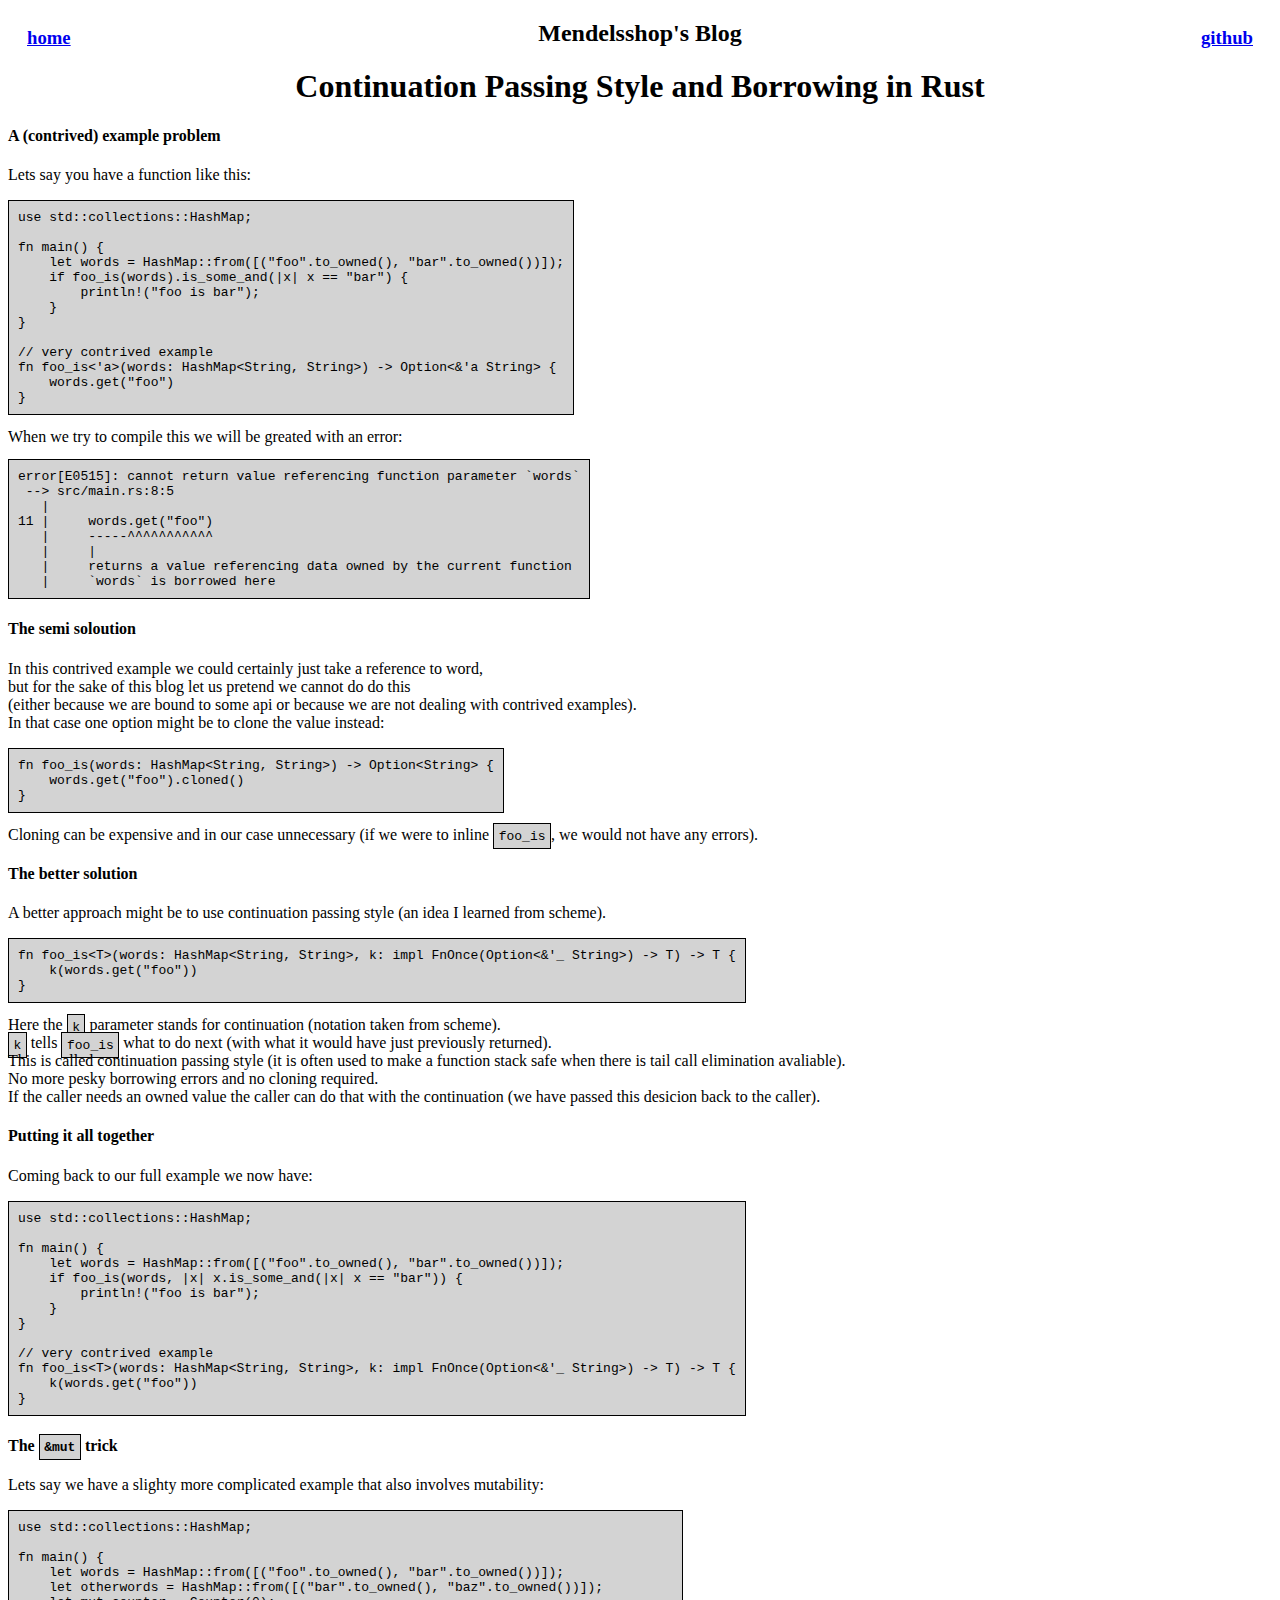
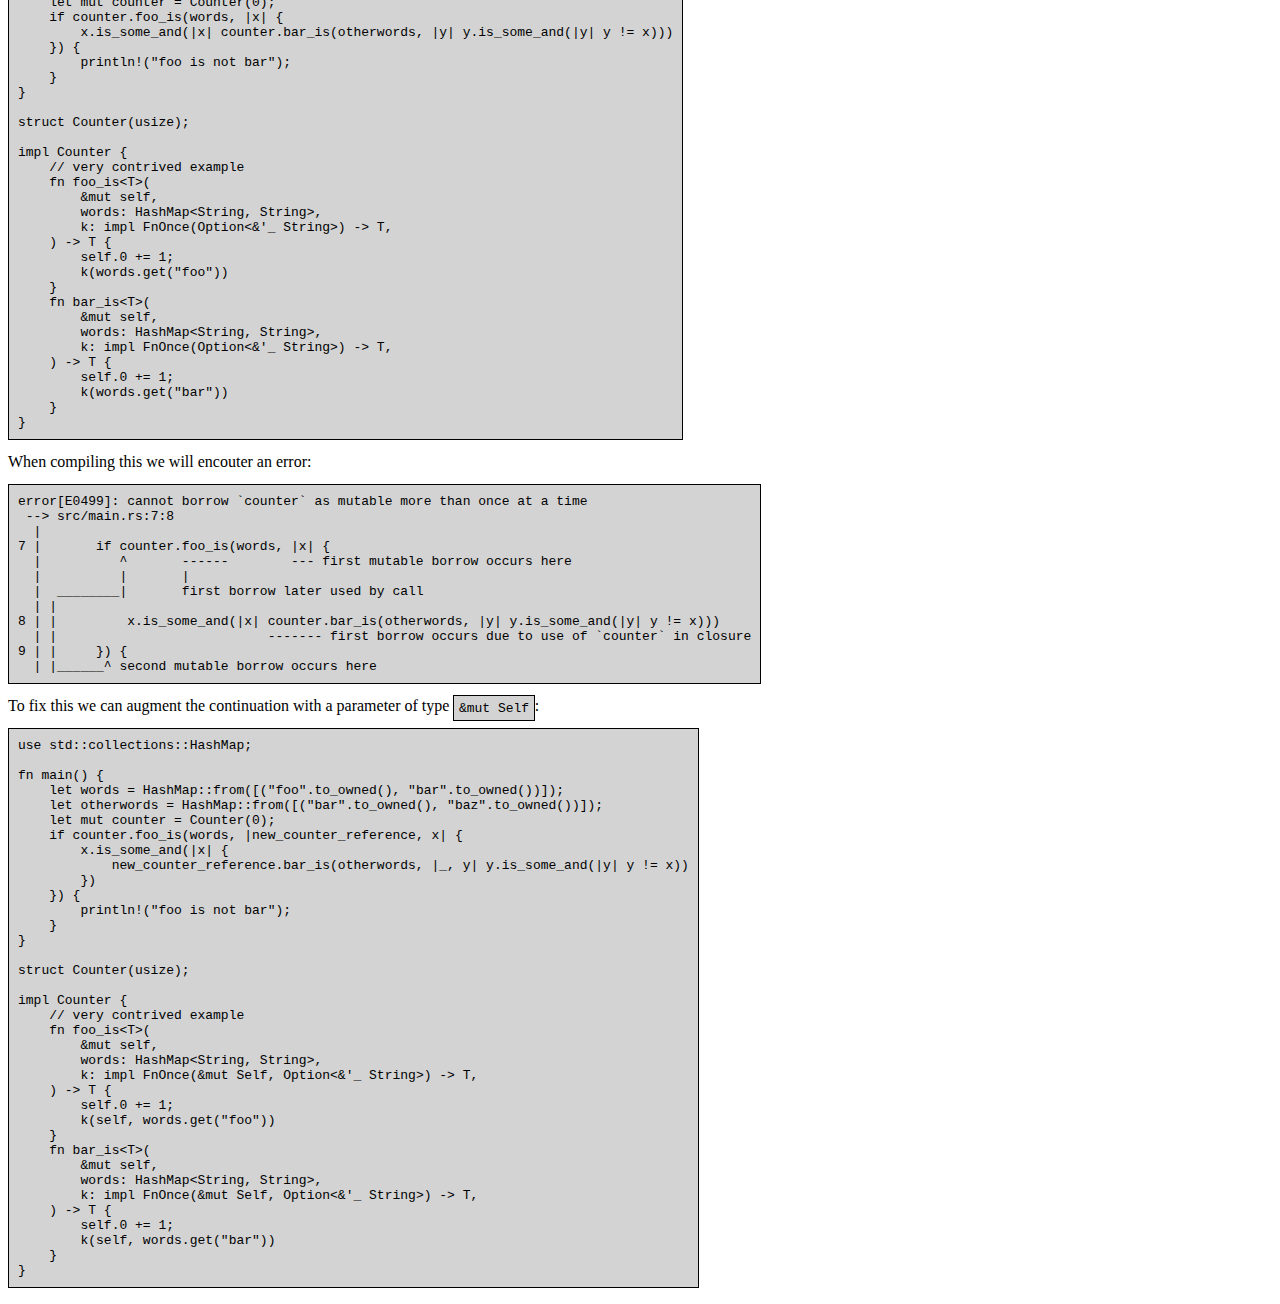
==== entries/CPS_and_Borrowing/index.html @ 772e7802 "added &mut section restructered blogs so that they can contain other artifacts for reproduicablity" ====
<!DOCTYPE html>
<html lang="en">

<head>
    <meta charset="UTF-8">
    <meta name="viewport" content="width=device-width, initial-scale=1">
    <title>Continuation Passing Style and Borrowing in Rust</title>
    <link href="../../css/style.css" rel="stylesheet">
</head>

<body>
    <div id="header">
        <h3><a id="home" href="../../index.html">home</a></h3>
        <h3><a id="github" href="https://github.com/mendelsshop">github</a></h3>
        <h2 id="blogname">Mendelsshop's Blog </h2>
        <h1 id="title">Continuation Passing Style and Borrowing in Rust</h1>
    </div>

    <!-- TODO: more explanation/fluff -->
    <!-- TODO: grammar -->
    <div id="problem">
        <h4>A (contrived) example problem</h4>
        <p>
            Lets say you have a function like this:

        <pre id="codeblock"><code><!-- beautify ignore:start -->use std::collections::HashMap;

fn main() {
    let words = HashMap::from([(&quot;foo&quot;.to_owned(), &quot;bar&quot;.to_owned())]);
    if foo_is(words).is_some_and(|x| x == &quot;bar&quot;) {
        println!(&quot;foo is bar&quot;);
    }
}

// very contrived example
fn foo_is&lt;&#39;a&gt;(words: HashMap&lt;String, String&gt;) -&gt; Option&lt;&amp;&#39;a String&gt; {
    words.get(&quot;foo&quot;)
}
<!-- beautify ignore:end --></code></pre>
        When we try to compile this we will be greated with an error:

        <pre id="codeblock"><code><!-- beautify ignore:start -->error[E0515]: cannot return value referencing function parameter `words`
 --&gt; src/main.rs:8:5
   |
11 |     words.get(&quot;foo&quot;)
   |     -----^^^^^^^^^^^
   |     |
   |     returns a value referencing data owned by the current function
   |     `words` is borrowed here
<!-- beautify ignore:end --></code></pre>
        </p>
    </div>

    <div id="semisoloution">
        <h4>The semi soloution</h4>
        <p>
            In this contrived example we could certainly just take a reference to word,<br>but for the sake of this blog
            let
            us
            pretend we cannot do do this<br>(either because we are bound to some api or because we are not dealing with
            contrived
            examples).
            <br>
            In that case one option might be to clone the value instead:

        <pre id="codeblock"><code><!-- beautify ignore:start -->fn foo_is(words: HashMap&lt;String, String&gt;) -&gt; Option&lt;String&gt; {
    words.get(&quot;foo&quot;).cloned()
}
<!-- beautify ignore:end --></code></pre>

        Cloning can be expensive and in our case unnecessary (if we were to inline <code
            id="inlinecodeblock">foo_is</code>,
        we would not have any errors).
        </p>
    </div>

    <div id="soloution">
        <h4>The better solution</h4>
        <p>
            A better approach might be to use continuation passing style (an idea I learned from scheme).

        <pre id="codeblock"><code><!-- beautify ignore:start -->fn foo_is&lt;T&gt;(words: HashMap&lt;String, String&gt;, k: impl FnOnce(Option&lt;&amp;&#39;_ String&gt;) -&gt; T) -&gt; T {
    k(words.get(&quot;foo&quot;))
}
<!-- beautify ignore:end --></code></pre>

        Here the <code id="inlinecodeblock">k</code> parameter stands for continuation (notation taken from scheme).<br>
        <code id="inlinecodeblock">k</code> tells <code id=inlinecodeblock>foo_is</code> what to do next (with what it
        would
        have just previously returned).<br>
        This is called continuation passing style (it is often used to make a function stack safe when there is tail
        call
        elimination avaliable).<br>
        No more pesky borrowing errors and no cloning required.<br>
        If the caller needs an owned value the caller can do that with the continuation (we have passed this desicion
        back
        to the caller).
        </p>
    </div>

    <div id="alltogether">
        <h4>Putting it all together</h4>
        <p>
            Coming back to our full example we now have:

        <pre id="codeblock"><code><!-- beautify ignore:start -->use std::collections::HashMap;

fn main() {
    let words = HashMap::from([(&quot;foo&quot;.to_owned(), &quot;bar&quot;.to_owned())]);
    if foo_is(words, |x| x.is_some_and(|x| x == &quot;bar&quot;)) {
        println!(&quot;foo is bar&quot;);
    }
}

// very contrived example
fn foo_is&lt;T&gt;(words: HashMap&lt;String, String&gt;, k: impl FnOnce(Option&lt;&amp;&#39;_ String&gt;) -&gt; T) -&gt; T {
    k(words.get(&quot;foo&quot;))
}
<!-- beautify ignore:end --></code></pre>
        </p>
    </div>
    <div id="muttrick">
        <h4>The <code id="inlinecodeblock">&mut</code> trick</h4>
        <p>Lets say we have a slighty more complicated example that also involves mutability:

        <pre id="codeblock"><code><!-- beautify ignore:start -->use std::collections::HashMap;

fn main() {
    let words = HashMap::from([(&quot;foo&quot;.to_owned(), &quot;bar&quot;.to_owned())]);
    let otherwords = HashMap::from([(&quot;bar&quot;.to_owned(), &quot;baz&quot;.to_owned())]);
    let mut counter = Counter(0);
    if counter.foo_is(words, |x| {
        x.is_some_and(|x| counter.bar_is(otherwords, |y| y.is_some_and(|y| y != x)))
    }) {
        println!(&quot;foo is not bar&quot;);
    }
}

struct Counter(usize);

impl Counter {
    // very contrived example
    fn foo_is&lt;T&gt;(
        &amp;mut self,
        words: HashMap&lt;String, String&gt;,
        k: impl FnOnce(Option&lt;&amp;&#39;_ String&gt;) -&gt; T,
    ) -&gt; T {
        self.0 += 1;
        k(words.get(&quot;foo&quot;))
    }
    fn bar_is&lt;T&gt;(
        &amp;mut self,
        words: HashMap&lt;String, String&gt;,
        k: impl FnOnce(Option&lt;&amp;&#39;_ String&gt;) -&gt; T,
    ) -&gt; T {
        self.0 += 1;
        k(words.get(&quot;bar&quot;))
    }
}
<!-- beautify ignore:end --></code></pre>
        When compiling this we will encouter an error:

        <pre id="codeblock"><code><!-- beautify ignore:start -->error[E0499]: cannot borrow `counter` as mutable more than once at a time
 --&gt; src/main.rs:7:8
  |
7 |       if counter.foo_is(words, |x| {
  |          ^       ------        --- first mutable borrow occurs here
  |          |       |
  |  ________|       first borrow later used by call
  | |
8 | |         x.is_some_and(|x| counter.bar_is(otherwords, |y| y.is_some_and(|y| y != x)))
  | |                           ------- first borrow occurs due to use of `counter` in closure
9 | |     }) {
  | |______^ second mutable borrow occurs here
<!-- beautify ignore:end --></code></pre>
        To fix this we can augment the continuation with a parameter of type <code id="inlinecodeblock">&amp;mut
            Self</code>:

        <pre id="codeblock"><code><!-- beautify ignore:start -->use std::collections::HashMap;

fn main() {
    let words = HashMap::from([(&quot;foo&quot;.to_owned(), &quot;bar&quot;.to_owned())]);
    let otherwords = HashMap::from([(&quot;bar&quot;.to_owned(), &quot;baz&quot;.to_owned())]);
    let mut counter = Counter(0);
    if counter.foo_is(words, |new_counter_reference, x| {
        x.is_some_and(|x| {
            new_counter_reference.bar_is(otherwords, |_, y| y.is_some_and(|y| y != x))
        })
    }) {
        println!(&quot;foo is not bar&quot;);
    }
}

struct Counter(usize);

impl Counter {
    // very contrived example
    fn foo_is&lt;T&gt;(
        &amp;mut self,
        words: HashMap&lt;String, String&gt;,
        k: impl FnOnce(&amp;mut Self, Option&lt;&amp;&#39;_ String&gt;) -&gt; T,
    ) -&gt; T {
        self.0 += 1;
        k(self, words.get(&quot;foo&quot;))
    }
    fn bar_is&lt;T&gt;(
        &amp;mut self,
        words: HashMap&lt;String, String&gt;,
        k: impl FnOnce(&amp;mut Self, Option&lt;&amp;&#39;_ String&gt;) -&gt; T,
    ) -&gt; T {
        self.0 += 1;
        k(self, words.get(&quot;bar&quot;))
    }
}
<!-- beautify ignore:end --></code></pre>
        </p>

    </div>

</body>

</html>
---- css/style.css ----
:root {
    color-scheme: light dark;
}

h1#title {
    text-align: center;
}

h2#blogname {
    text-align: center;
}

a#home {
    position: absolute;
    top: 3vmin;
    left: 3vmin;
}

a#github {
    position: absolute;
    top: 3vmin;
    right: 3vmin;
}

#codeblock {
    display: block;
    white-space: pre-wrap;
    max-width: max-content;
    padding: 1vmin;
}

#inlinecodeblock {
    padding: 0.5vmin;

}

#inlinecodeblock,
#codeblock {
    border: 1px solid #000;
    background-color: light-dark(lightgrey, #25242d);
}


/* for older browser that do not support light-dark */
@media (prefers-color-scheme: light) {
    body {
        color: black;
        background-color: white;
    }

    #inlinecodeblock,
    #codeblock {
        background-color: lightgrey;
    }
}

/* for older browser that do not support light-dark */
@media (prefers-color-scheme: dark) {
    body {
        color: white;
        background-color: #1C1B22;
    }

    #inlinecodeblock,
    #codeblock {

        background-color: #25242d
    }
}

.element {
    color: light-dark(black, white);
    background-color: light-dark(white, #1C1B22);
}
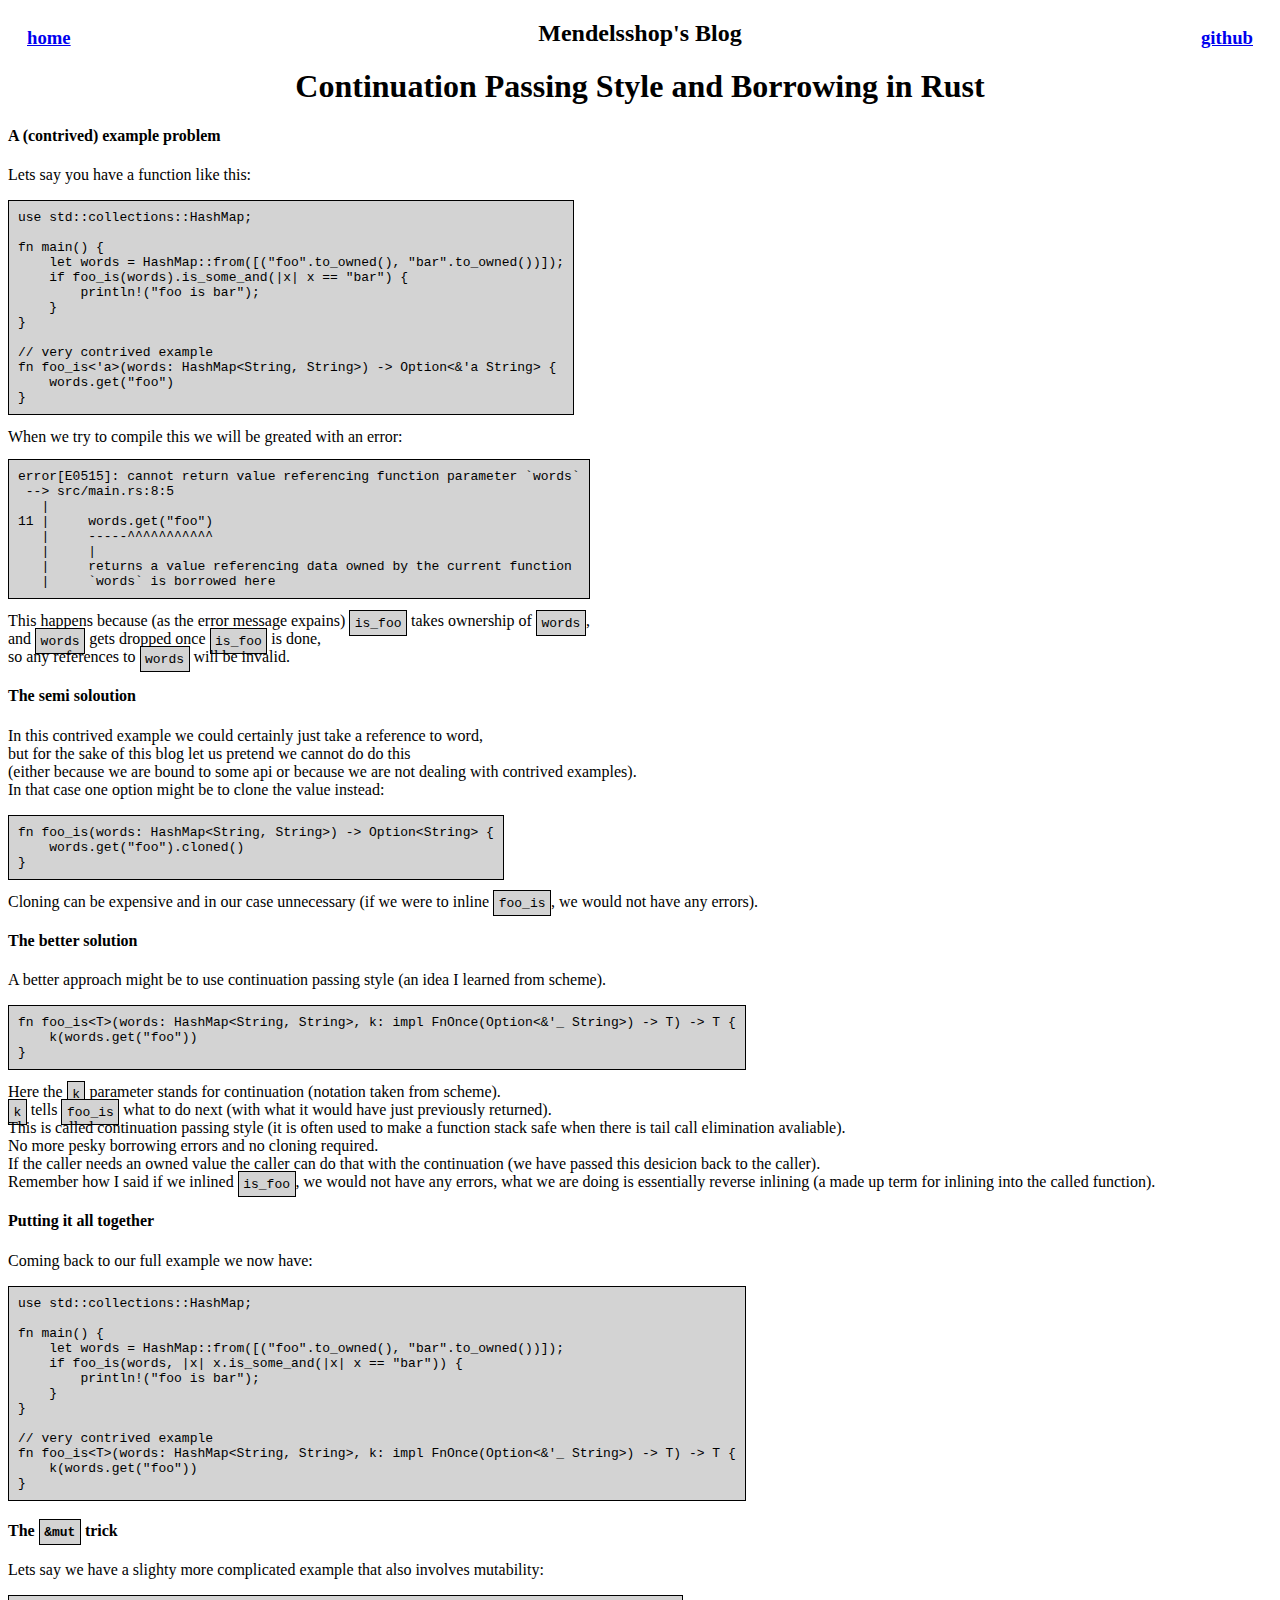
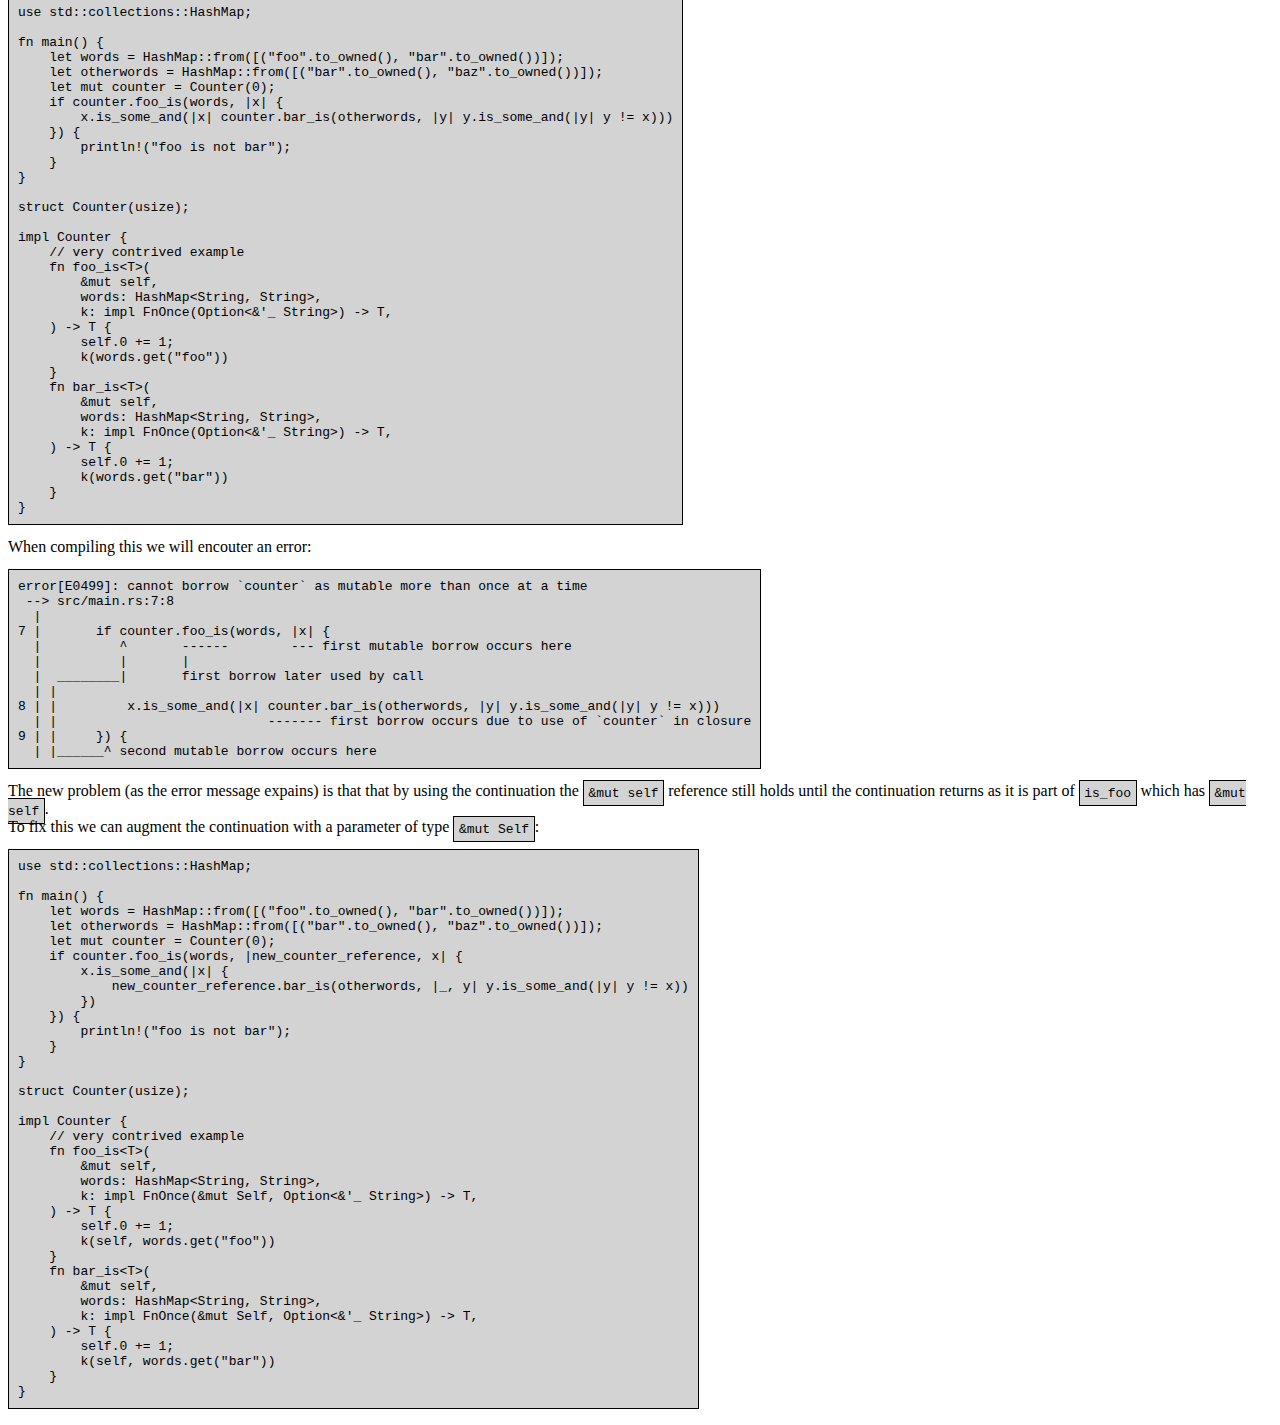
==== commit 7982db69: "more explanation" ====
--- a/entries/CPS_and_Borrowing/index.html
+++ b/entries/CPS_and_Borrowing/index.html
@@ -48,6 +48,10 @@
    |     returns a value referencing data owned by the current function
    |     `words` is borrowed here
 <!-- beautify ignore:end --></code></pre>
+        This happens because (as the error message expains) <code id="inlinecodeblock">is_foo</code> takes ownership of
+        <code id="inlinecodeblock">words</code>,<br> and <code id="inlinecodeblock">words</code> gets dropped once <code
+            id="inlinecodeblock">is_foo</code> is done,<br> so any references to <code id="inlinecodeblock">words</code>
+        will be invalid.
         </p>
     </div>
 
@@ -94,7 +98,9 @@
         No more pesky borrowing errors and no cloning required.<br>
         If the caller needs an owned value the caller can do that with the continuation (we have passed this desicion
         back
-        to the caller).
+        to the caller).<br>
+        Remember how I said if we inlined <code id="inlinecodeblock">is_foo</code>, we would not have any errors, what
+        we are doing is essentially reverse inlining (a made up term for inlining into the called function).
         </p>
     </div>
 
@@ -158,6 +164,7 @@
     }
 }
 <!-- beautify ignore:end --></code></pre>
+
         When compiling this we will encouter an error:
 
         <pre id="codeblock"><code><!-- beautify ignore:start -->error[E0499]: cannot borrow `counter` as mutable more than once at a time
@@ -173,8 +180,13 @@
 9 | |     }) {
   | |______^ second mutable borrow occurs here
 <!-- beautify ignore:end --></code></pre>
+
+        The new problem (as the error message expains) is that that by using the continuation the <code
+            id="inlinecodeblock">&amp;mut self</code> reference still holds until the continuation returns as it is part
+        of <code id="inlinecodeblock">is_foo</code> which has <code id="inlinecodeblock">&amp;mut self</code>.<br>
         To fix this we can augment the continuation with a parameter of type <code id="inlinecodeblock">&amp;mut
             Self</code>:
+        <!--TODO: explain why this works-->
 
         <pre id="codeblock"><code><!-- beautify ignore:start -->use std::collections::HashMap;
 
